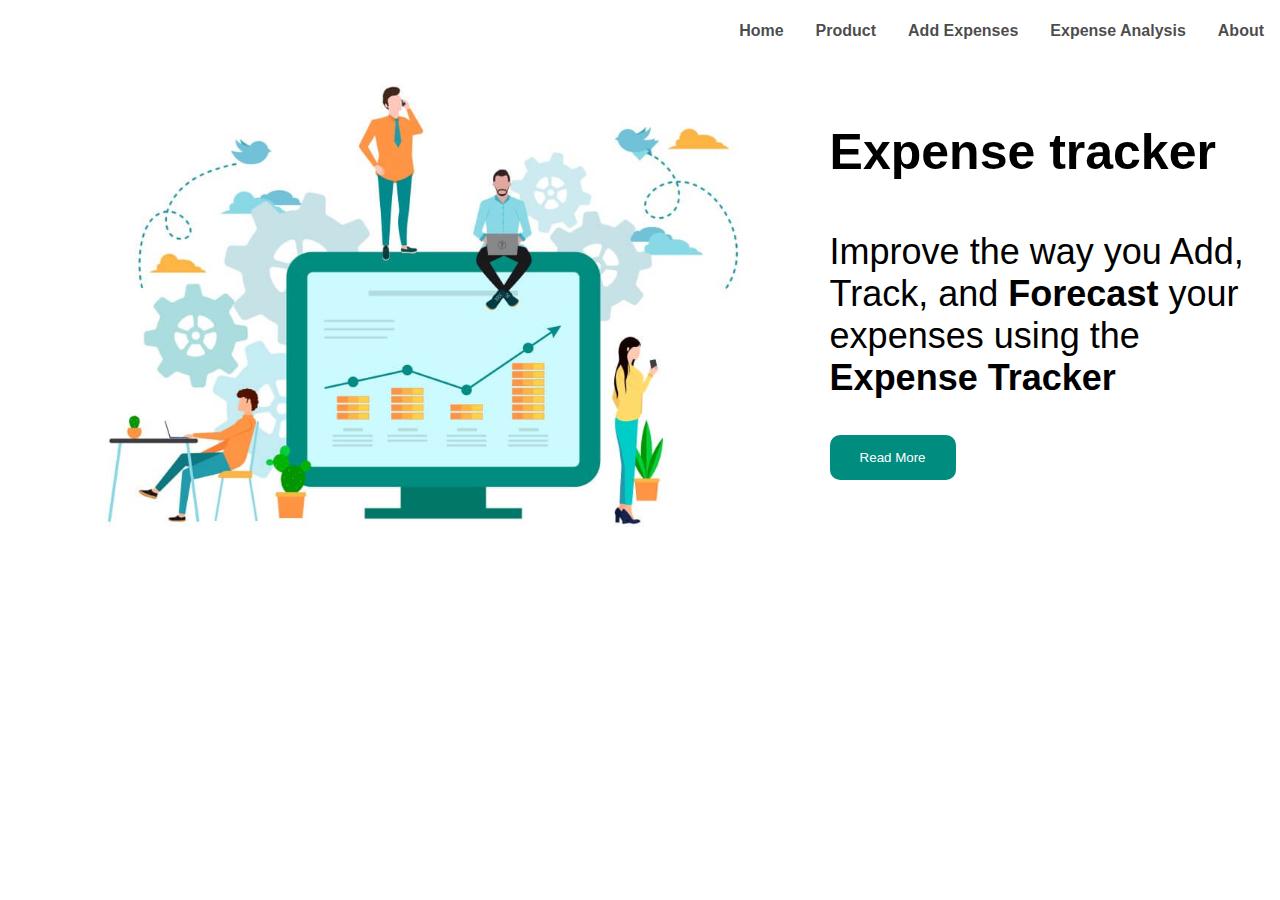
==== index.html @ 49017292 "added home page, added placeholder files" ====
<!DOCTYPE html>
<html>

<head>
    <meta name="viewport" content="width=device-width, initial-scale=1">
    <link rel="stylesheet" href="./css/main.css">
</head>

<body>
    <div class="navBarContainer">
        <div class="nav">
            <li><a href="./index.html">Home</a></li>
            <li><a href="./product.html">Product</a></li>
            <li><a href="./add_expenses.html">Add Expenses</a></li>
            <li><a href="./analysis.html">Expense Analysis</a></li>
            <li><a href="./about.html">About</a></li>
        </div>
    </div>
    <div class="mainContainer">

        <div class="imgContainer">
            <img src="./img/expense_tracker.jpg">
        </div>

        <div class="textContainer">
            <p class="heading1"><b>Expense tracker</b></p>
            <p class="heading2">Improve the way you Add, Track, and <b>Forecast</b> your expenses
                using the <b>Expense Tracker</b></p>
            <button class="button">Read More</button>
        </div>

    </div>
</body>

</html>
---- css/main.css ----
body {
  font-family: 'Gill Sans', 'Gill Sans MT', Calibri, 'Trebuchet MS', sans-serif;
}

.mainContainer {
  display: flex;
  padding-top: 65px;
}

.imgContainer {
  width: 65%;
  display: flex;
}

.imgContainer img {
  max-width: 91%;
  margin: auto;
}

.textContainer {
  width: 35%;
}

.heading1 {
  font-size: 50px;
}

.heading2 {
  font-size: 36px;
}

.navBarContainer {
  position: absolute;
  right: 0em;
}

.nav {
  display: flex;
  list-style-type: none;
}

a, a:visited { color: #2c2c2cd7; }
a:hover { color: #008C7F; }

.nav li a {
  display: block;
  text-align: center;
  padding: 14px 16px;
  text-decoration: none;
  font-weight: bold;
}

.nav li a:hover {
  background-color: whitesmoke;
}

.button {
  border: none;
  border-radius: 10px;
  color: white;
  padding: 15px 30px;
  cursor: pointer;
  background-color: #008C7F;
}

@media only screen and (max-width: 768px) {

  .navBarContainer {
    position: relative;
  }

  .nav li a {
    padding: 20px 6px;
    max-width: 6em;
  }

  .mainContainer {
    display: block !important;
    padding-top: 30px !important;
  }

  .textContainer, .imgContainer{
    width: 100% !important;
    text-align: center;
  }
}
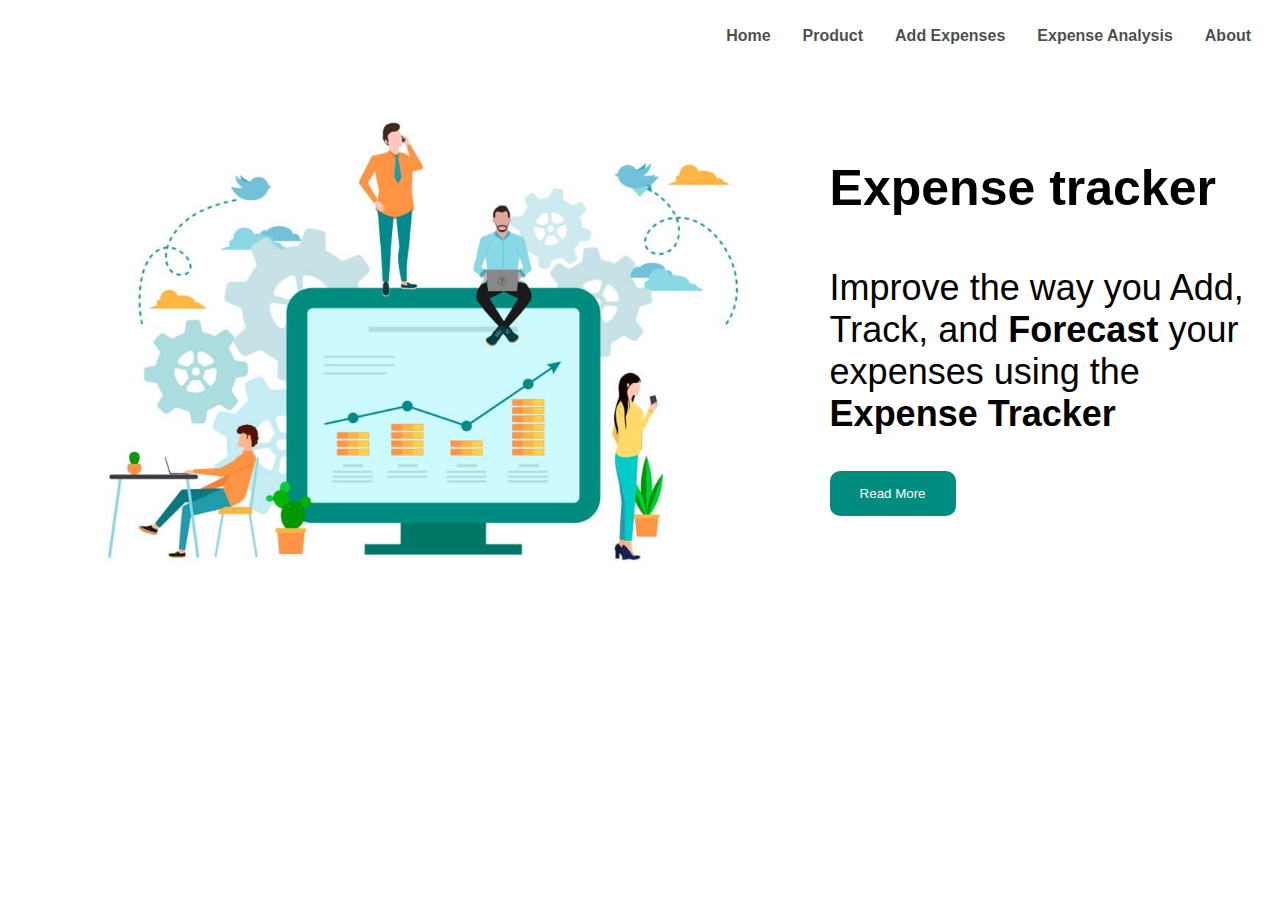
==== commit ea827260: "assignment-1 pre-submission" ====
--- a/index.html
+++ b/index.html
@@ -9,24 +9,24 @@
 <body>
     <div class="navBarContainer">
         <div class="nav">
-            <li><a href="./index.html">Home</a></li>
-            <li><a href="./product.html">Product</a></li>
-            <li><a href="./add_expenses.html">Add Expenses</a></li>
-            <li><a href="./analysis.html">Expense Analysis</a></li>
-            <li><a href="./about.html">About</a></li>
+            <div><a href="./index.html">Home</a></div>
+            <div><a href="./product.html">Product</a></div>
+            <div><a href="./add_expenses.html">Add Expenses</a></div>
+            <div><a href="./analysis.html">Expense Analysis</a></div>
+            <div><a href="./about.html">About</a></div>
         </div>
     </div>
     <div class="mainContainer">
 
-        <div class="imgContainer">
+        <div class="homeImgContainer">
             <img src="./img/expense_tracker.jpg">
         </div>
 
-        <div class="textContainer">
-            <p class="heading1"><b>Expense tracker</b></p>
-            <p class="heading2">Improve the way you Add, Track, and <b>Forecast</b> your expenses
+        <div class="homeTextContainer">
+            <p><b>Expense tracker</b></p>
+            <p>Improve the way you Add, Track, and <b>Forecast</b> your expenses
                 using the <b>Expense Tracker</b></p>
-            <button class="button">Read More</button>
+            <button class="button"><a href="./product.html">Read More</a></button>
         </div>
 
     </div>
--- a/css/main.css
+++ b/css/main.css
@@ -4,45 +4,58 @@
 
 .mainContainer {
   display: flex;
-  padding-top: 65px;
-}
-
-.imgContainer {
+  padding-top: 45px;
+  justify-content: space-evenly;
+}
+
+.homeImgContainer {
   width: 65%;
   display: flex;
 }
 
-.imgContainer img {
+.homeImgContainer img {
   max-width: 91%;
   margin: auto;
 }
 
-.textContainer {
+.homeTextContainer {
   width: 35%;
 }
 
-.heading1 {
+.homeTextContainer p:nth-child(1) {
   font-size: 50px;
 }
 
-.heading2 {
+.homeTextContainer p:nth-child(2) {
   font-size: 36px;
 }
 
 .navBarContainer {
-  position: absolute;
-  right: 0em;
+  display: flex;
 }
 
 .nav {
   display: flex;
-  list-style-type: none;
-}
-
-a, a:visited { color: #2c2c2cd7; }
-a:hover { color: #008C7F; }
-
-.nav li a {
+  padding: 5px;
+  flex: 1;
+  justify-content: end;
+}
+
+a,
+a:visited {
+  color: #2c2c2cd7;
+}
+
+a:hover {
+  color: #008C7F;
+}
+
+.button a {
+  color: white;
+  text-decoration: none;
+}
+
+.nav div a {
   display: block;
   text-align: center;
   padding: 14px 16px;
@@ -50,7 +63,7 @@
   font-weight: bold;
 }
 
-.nav li a:hover {
+.nav div a:hover {
   background-color: whitesmoke;
 }
 
@@ -63,13 +76,230 @@
   background-color: #008C7F;
 }
 
+/* Calendar CSS*/
+ul {
+  list-style-type: none;
+}
+
+.calendarContainer,
+.expensesContainer {
+  margin: 35px;
+}
+
+.calendarMonth {
+  background: #008C7F;
+  text-align: center;
+  padding: 10px 25px;
+}
+
+.calendarMonth ul {
+  margin: 0;
+  padding: 0;
+}
+
+.calendarMonth ul li {
+  color: white;
+  font-size: 20px;
+  text-transform: uppercase;
+  letter-spacing: 3px;
+}
+
+.calendarMonth .prev {
+  float: left;
+  padding-top: 10px;
+}
+
+.calendarMonth .next {
+  float: right;
+  padding-top: 10px;
+}
+
+.calendarTable,
+.expenseTable,
+.incomeTable {
+  border-collapse: collapse;
+  background: white;
+  color: black;
+}
+
+.expenseTableContainer {
+  margin-bottom: 35px;
+}
+
+.expenseTable,
+.incomeTable {
+  width: 30em;
+}
+
+.expenseBtn,
+.incomeBtn {
+  margin: 10px 0;
+  text-align: center;
+}
+
+.expenseTable thead th,
+.incomeTable thead th {
+  background-color: #008C7F;
+  color: white;
+  font-size: 18px;
+  text-transform: uppercase;
+  letter-spacing: 3px;
+  font-weight: normal !important
+}
+
+thead tr {
+  background-color: #ddd;
+}
+
+tbody {
+  background-color: #eee;
+  text-align: center;
+}
+
+.calendarActive {
+  padding: 5px;
+  background: #008C7F;
+  color: white !important
+}
+
+/*  */
+
+.spendingContainer {
+  display: flex;
+  flex: 1;
+  justify-content: space-evenly;
+  padding-top: 45px;
+}
+
+.spendingCard {
+  box-shadow: 0 4px 8px 0 rgba(0, 0, 0, 0.6);
+  transition: 0.3s;
+  min-width: 150px;
+  padding: 2px 16px;
+}
+
+.spendingCard:hover {
+  box-shadow: 0 8px 16px 0 #008C7F;
+}
+
+.spendingCard h4 {
+  border: 7px solid #008C7F;
+  border-radius: 20px;
+  background-color: #008C7F;
+  text-align: center;
+  color: white;
+}
+
+.spendingCard h2 {
+  text-align: center;
+}
+
+.categoryMainContainer {
+  margin: 30px 0;
+}
+
+.categoryText {
+  text-align: center;
+  padding: 30px 0;
+}
+
+.categoryContainer {
+  display: flex;
+  flex: 1;
+  justify-content: space-evenly;
+}
+
+.analysisContainer {
+  display: flex;
+  margin: 30px 0;
+  justify-content: space-evenly;
+}
+
+.categoryExpenseText {
+  padding: 30px 0;
+  text-align: center;
+}
+
+.chart {
+  box-shadow: 0 4px 8px 0 rgba(0, 0, 0, 0.6);
+}
+
+.chart:hover {
+  box-shadow: 0 8px 16px 0 #008C7F;
+}
+
+.productListContainer {
+  display: flex;
+  margin: 40px 0;
+}
+
+.productImgContainer {
+  width: 40%;
+  display: flex;
+}
+
+.productImg {
+  margin: auto;
+  width: 300px;
+  height: 300px;
+  box-shadow: 0 4px 8px 0 #008C7F;
+}
+
+.productDetail {
+  width: 60%;
+  font-size: 20px;
+}
+
+.name-card {
+  font-size: 14px;
+  font-weight: bold;
+}
+
+.about-us-container {
+  padding-top: 45px;
+}
+
+.about-us-heading {
+  font-size: 20px;
+  font-weight: bold;
+  text-align: center;
+  margin: 25px 0;
+}
+
+.about-us-details {
+  display: flex;
+  justify-content: center;
+}
+
+.about-us-individual {
+  display: flex;
+  justify-content: center;
+  width: 50%;
+}
+
+.individual-image {
+  margin: 10px;
+}
+
+.individual-image img {
+  height: 220px;
+  margin: auto;
+}
+
+.individual-text {
+  margin: 10px;
+  padding: 10px;
+  justify-content: center;
+  width: 65%;
+  box-shadow: 0 4px 8px 0 rgba(0, 0, 0, 0.6);
+}
+
+
+/* Media Query */
+
 @media only screen and (max-width: 768px) {
 
-  .navBarContainer {
-    position: relative;
-  }
-
-  .nav li a {
+  .nav div a {
     padding: 20px 6px;
     max-width: 6em;
   }
@@ -79,8 +309,87 @@
     padding-top: 30px !important;
   }
 
-  .textContainer, .imgContainer{
+  .homeTextContainer,
+  .homeImgContainer {
     width: 100% !important;
     text-align: center;
   }
-}
+
+  .calendarTable,
+  .expenseTable,
+  .incomeTable {
+    table-layout: fixed;
+    width: 100% !important;
+  }
+
+  .expenseTable thead th,
+  .incomeTable thead th {
+    font-size: 12px;
+    letter-spacing: 2px;
+  }
+
+  .spendingContainer,
+  .categoryContainer {
+    display: grid !important;
+    grid-template-columns: repeat(2, 1fr);
+    grid-gap: 5px;
+  }
+
+  .spendingCard {
+    margin: 10px 0;
+    min-width: auto;
+  }
+
+  .analysisContainer {
+    display: block !important;
+  }
+
+  .categoryExpenseChart {
+    text-align: center;
+  }
+
+  .chart {
+    height: 200px;
+    width: 200px;
+  }
+
+  .productMainContainer {
+    padding-top: 30px;
+  }
+
+  .productListContainer {
+    display: block !important;
+    margin: 30px;
+  }
+
+  .productImgContainer {
+    width: 100% !important;
+    text-align: center;
+    margin: 10px 0;
+  }
+
+  .productImg {
+    width: 200px;
+    height: 200px;
+  }
+
+  .productDetail {
+    width: 100% ! important;
+    text-align: center;
+  }
+
+  .about-us-container {
+    padding-top: 30px !important;
+  }
+
+  .about-us-details {
+    display: block !important;
+    margin: 10px 0 !important;
+  }
+
+  .about-us-individual {
+    width: 100% !important;
+    text-align: center;
+  }
+
+}